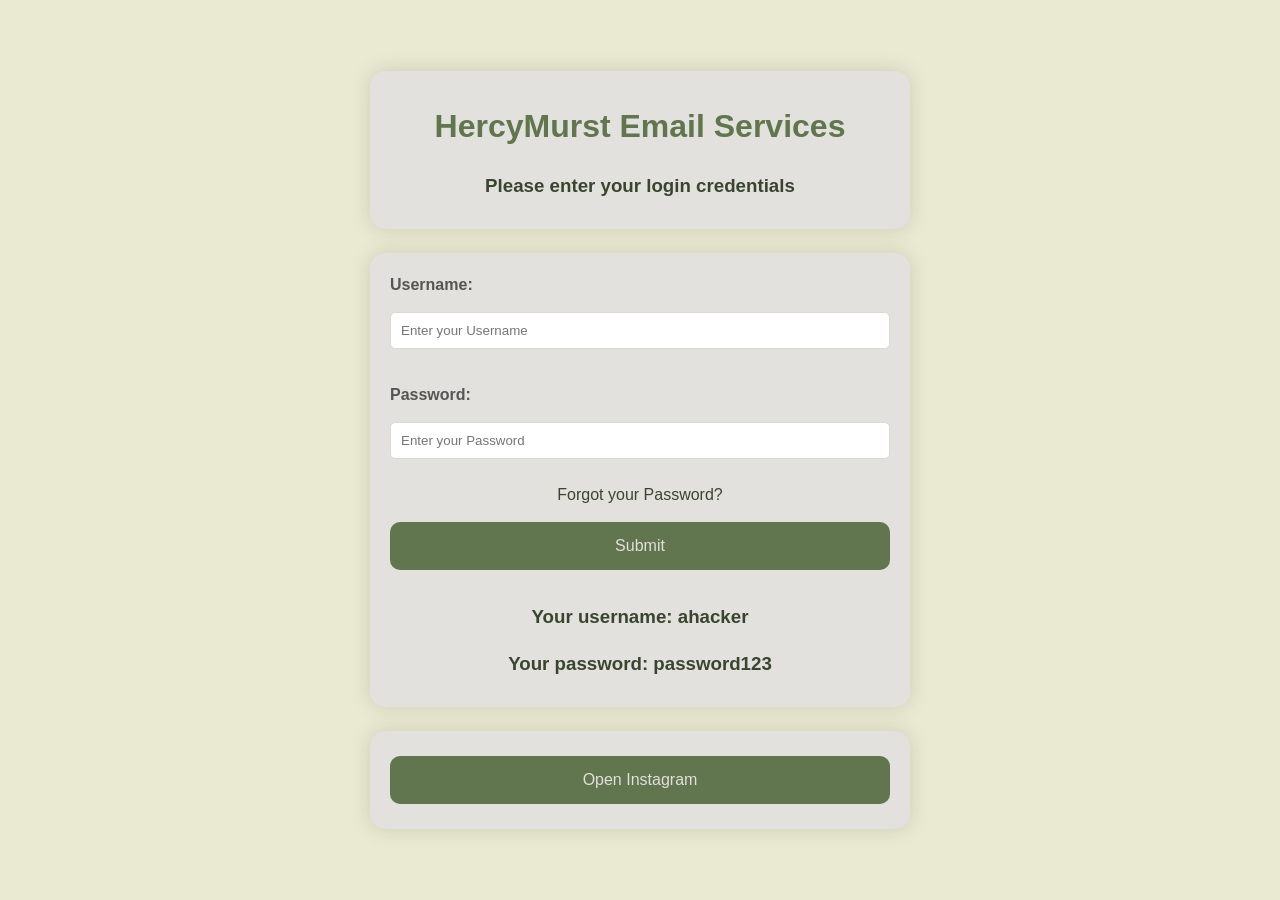
==== index.html @ f8c3b7a6 "rename" ====
<!DOCTYPE html>
<html lan="en">

<head>
    <title>HTML Login Form</title>
    <link rel="stylesheet" href="professorPear-styling.css"> 
    <script defer src="professorPear-main.js"></script>
</head>

<body>
    
    <div class="main">
        <h1>HercyMurst Email Services</h1>
        <h3>Please enter your login credentials</h3>
    </div>

    <br>

    <div class="main">

        <form id="loginForm">
            <label for="username">
                Username:
            </label>
            <input type="text" id="username" placeholder="Enter your Username"><br>

            <label for="password">
                Password:
            </label>
            <input type="password" id="password" placeholder="Enter your Password"><br>
                
                <a href="./security-question.html" style="text-decoration: none;">
                Forgot your Password?
                </a>

            <div class="wrap">
                <button type="button" onclick="getUserInfo()" id="loginFormSubmit">
                    Submit
                </button>
            </div>
        </form>
        
        <h3>Your username: ahacker</h3>
        <h3>Your password: password123</h3>
        
    </div>

    <br>

    <div class="main">
        <button type="button" onclick="instagram()" id="openInstagram">
        Open Instagram
        </button>
    </div>

</body>

</html>
---- professorPear-styling.css ----
body {
    display: flex;
    align-items: center;
    justify-content: center;
    font-family: sans-serif;
    line-height: 1.5;
    min-height: 100vh;
    background: #eae9d2;
    flex-direction: column;
    margin: 0;
}

.main {
    background-color: #e2e1de;
    border-radius: 15px;
    box-shadow: 0 0 20px #5d544133;
    padding: 10px 20px;
    transition: transform 0.2s;
    width: 500px;
    text-align: center;
}

.email {
    background-color: #e2e1de;
    border-radius: 15px;
    box-shadow: 0 0 20px #5d544133;
    padding: 10px 20px;
    transition: transform 0.2s;
    width: 500px;
    text-align: left;
}

.gram {
    background-color: #e2e1de;
    border-radius: 15px;
    box-shadow: 0 0 20px #5d544133;
    padding: 10px 20px;
    transition: transform 0.2s;
    width: 500px;
    text-align: left;
}

img {
    width: 100%;
    height: 100%;
    object-fit: contain;
}


h1 {
    color: #61754e;
}

h3 {
    color: #3a452f;
}

label {
    display: block;
    width: 100%;
    margin-top: 10px;
    margin-bottom: 5px;
    text-align: left;
    color: #555;
    font-weight: bold;
}

input {
    display: block;
    width: 100%;
    margin-top: 15px;
    padding: 10px;
    box-sizing: border-box;
    border: 1px solid #dad9d3;
    border-radius: 5px;
}

a {
    color: #3a452f;
}

button {
    padding: 15px;
    border-radius: 10px;
    margin-top: 15px;
    margin-bottom: 15px;
    border: none;
    color: #e2dfdc;
    cursor: pointer;
    background-color: #61754e;
    width: 100%;
    font-size: 16px;
}

.wrap {
    display: flex;
    justify-content: center;
    align-items: center;
}

.back {
    display: flex;
    justify-content: center;
    align-items: center;
}

select {
    display: relative;
    justify-content: center;
    align-items: center;
    color: #dedbd8;
    padding: 10px;
    border-radius: 10px;
    background-color: #61754e;
    margin-top: 10px;
    margin-bottom: 10px;
    font-size: 15px;
}
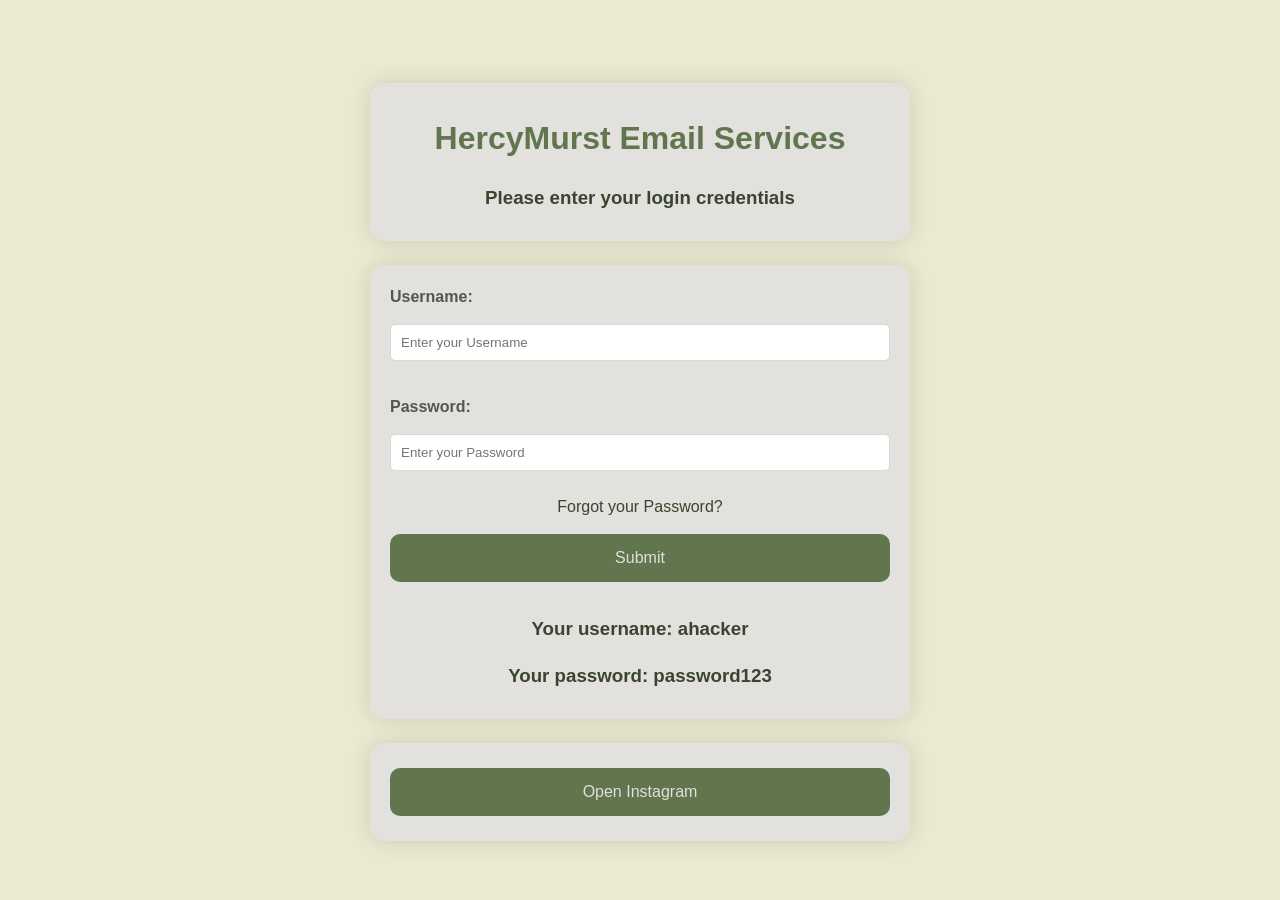
==== commit 9d577a43: "new images" ====
--- a/index.html
+++ b/index.html
@@ -8,7 +8,7 @@
 </head>
 
 <body>
-    
+    <br>
     <div class="main">
         <h1>HercyMurst Email Services</h1>
         <h3>Please enter your login credentials</h3>
